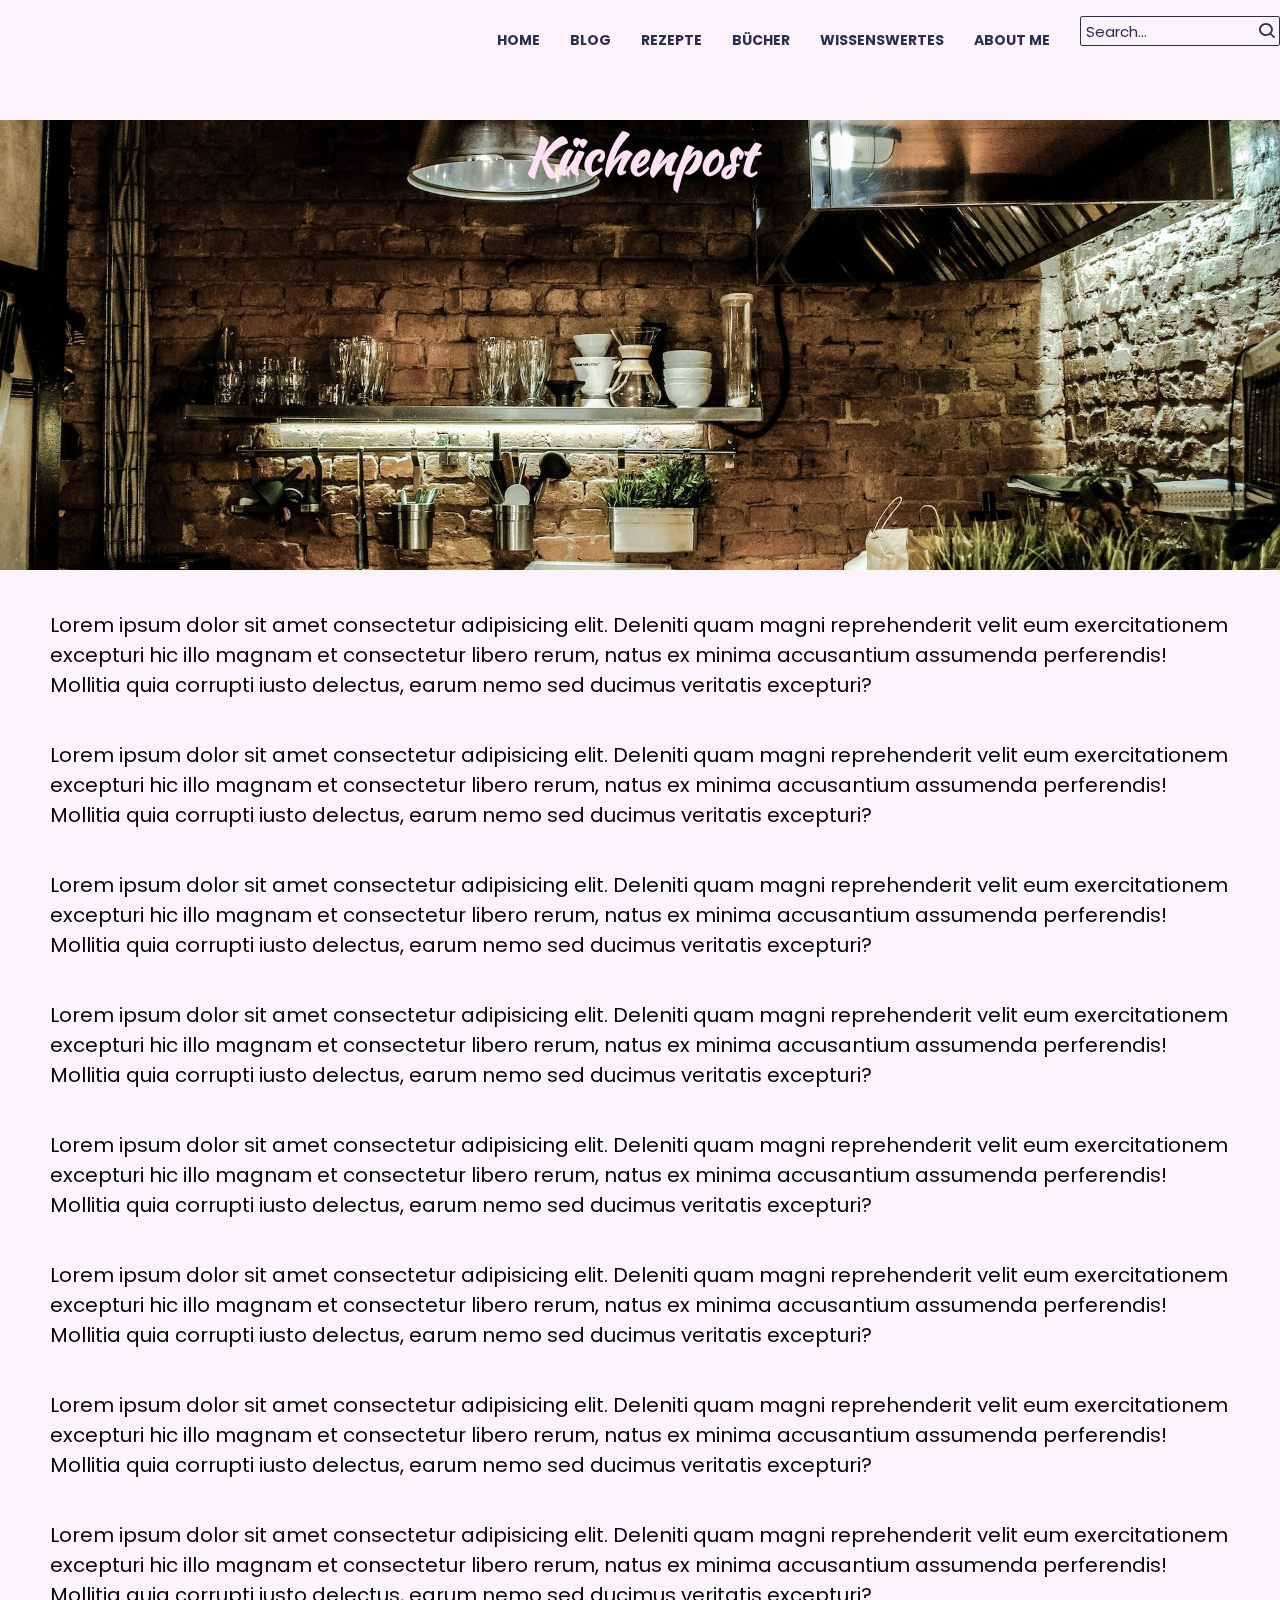
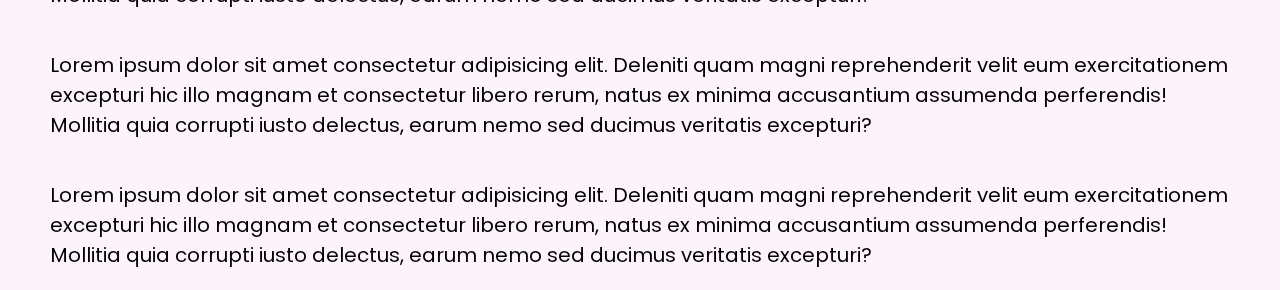
==== index.html @ 13a28444 "Patricia: header reloadet" ====
<!DOCTYPE html>
<html lang="en">
  <head>
    <meta charset="UTF-8" />
    <meta name="viewport" content="width=device-width, initial-scale=1.0" />
    <!-- Favicon -->
    <link rel="icon" href="/img/favicon.png">
    <!-- Boxicons -->
    <link
      href="https://unpkg.com/boxicons@2.1.4/css/boxicons.min.css"
      rel="stylesheet"
    />
    <!-- Style Sheet -->
    <link rel="stylesheet" href="css/main.css" />
    <title>Kuechenpost</title>
  </head>
  <body>
    <header class="header">
      <!-- <div class="logo">
        <h2>Küchenpost</h2>
      </div> -->
      <nav class="navbar">
        <div class="burger-menu">
          <i class="bx bx-menu"></i>
        </div>
        <ul class="navbar__links">
          <li><a href="#">Home</a></li>
          <li><a href="#">Blog</a></li>
          <li><a href="#">Rezepte</a></li>
          <li><a href="#">Bücher</a></li>
          <li><a href="#">Wissenswertes</a></li>
          <li><a href="#">about me</a></li>
        </ul>
      </nav>
      <form action="#" class="search-bar">
        <input type="text" placeholder="Search..." />
        <button type="submit"><i class="bx bx-search"></i></button>
      </form>
    </header>
    <main>
      <div class="hero">
        <h1>Küchenpost</h1>
      </div>
      <div>
        <p>
          Lorem ipsum dolor sit amet consectetur adipisicing elit. Deleniti quam
          magni reprehenderit velit eum exercitationem excepturi hic illo magnam
          et consectetur libero rerum, natus ex minima accusantium assumenda
          perferendis! Mollitia quia corrupti iusto delectus, earum nemo sed
          ducimus veritatis excepturi?
        </p>
      </div>

      <div>
        <p>
          Lorem ipsum dolor sit amet consectetur adipisicing elit. Deleniti quam
          magni reprehenderit velit eum exercitationem excepturi hic illo magnam
          et consectetur libero rerum, natus ex minima accusantium assumenda
          perferendis! Mollitia quia corrupti iusto delectus, earum nemo sed
          ducimus veritatis excepturi?
        </p>
      </div>

      <div>
        <p>
          Lorem ipsum dolor sit amet consectetur adipisicing elit. Deleniti quam
          magni reprehenderit velit eum exercitationem excepturi hic illo magnam
          et consectetur libero rerum, natus ex minima accusantium assumenda
          perferendis! Mollitia quia corrupti iusto delectus, earum nemo sed
          ducimus veritatis excepturi?
        </p>
      </div>

      <div>
        <p>
          Lorem ipsum dolor sit amet consectetur adipisicing elit. Deleniti quam
          magni reprehenderit velit eum exercitationem excepturi hic illo magnam
          et consectetur libero rerum, natus ex minima accusantium assumenda
          perferendis! Mollitia quia corrupti iusto delectus, earum nemo sed
          ducimus veritatis excepturi?
        </p>
      </div>

      <div>
        <p>
          Lorem ipsum dolor sit amet consectetur adipisicing elit. Deleniti quam
          magni reprehenderit velit eum exercitationem excepturi hic illo magnam
          et consectetur libero rerum, natus ex minima accusantium assumenda
          perferendis! Mollitia quia corrupti iusto delectus, earum nemo sed
          ducimus veritatis excepturi?
        </p>
      </div>

      <div>
        <p>
          Lorem ipsum dolor sit amet consectetur adipisicing elit. Deleniti quam
          magni reprehenderit velit eum exercitationem excepturi hic illo magnam
          et consectetur libero rerum, natus ex minima accusantium assumenda
          perferendis! Mollitia quia corrupti iusto delectus, earum nemo sed
          ducimus veritatis excepturi?
        </p>
      </div>

      <div>
        <p>
          Lorem ipsum dolor sit amet consectetur adipisicing elit. Deleniti quam
          magni reprehenderit velit eum exercitationem excepturi hic illo magnam
          et consectetur libero rerum, natus ex minima accusantium assumenda
          perferendis! Mollitia quia corrupti iusto delectus, earum nemo sed
          ducimus veritatis excepturi?
        </p>
      </div>

      <div>
        <p>
          Lorem ipsum dolor sit amet consectetur adipisicing elit. Deleniti quam
          magni reprehenderit velit eum exercitationem excepturi hic illo magnam
          et consectetur libero rerum, natus ex minima accusantium assumenda
          perferendis! Mollitia quia corrupti iusto delectus, earum nemo sed
          ducimus veritatis excepturi?
        </p>
      </div>
      <div>
        <p>
          Lorem ipsum dolor sit amet consectetur adipisicing elit. Deleniti quam
          magni reprehenderit velit eum exercitationem excepturi hic illo magnam
          et consectetur libero rerum, natus ex minima accusantium assumenda
          perferendis! Mollitia quia corrupti iusto delectus, earum nemo sed
          ducimus veritatis excepturi?
        </p>
      </div>
      <div>
        <p>
          Lorem ipsum dolor sit amet consectetur adipisicing elit. Deleniti quam
          magni reprehenderit velit eum exercitationem excepturi hic illo magnam
          et consectetur libero rerum, natus ex minima accusantium assumenda
          perferendis! Mollitia quia corrupti iusto delectus, earum nemo sed
          ducimus veritatis excepturi?
        </p>
      </div>
    </main>

    <footer>
      <section>
        
      </section>
      <!-- Impressium -->
      <!-- contact me -->
      <!-- Datenschutzerklärung -->
      <!-- Links zu Insta, twitter, linkedin-->
    </footer>


  </body>
</html>
---- css/main.css ----
@import url("https://fonts.googleapis.com/css2?family=Kaushan+Script&display=swap");
@import url("https://fonts.googleapis.com/css2?family=Poppins:wght@100;200;300;400;500;600;700;800;900&display=swap");
* {
  margin: 0;
  padding: 0;
  box-sizing: border-box;
  text-decoration: none;
  text-decoration-color: none;
}

:root {
  font-size: 62.5%;
  font-family: "Poppins", sans-serif;
}

body {
  background-color: #fdf3fa;
}

.header {
  position: fixed;
  top: 0;
  width: 100%;
  background-color: transparent;
  display: flex;
  align-items: center;
  justify-content: flex-end;
}
.header .logo {
  display: flex;
  justify-content: center;
  align-items: center;
  margin-left: 3rem;
  margin-bottom: -0.9rem;
  font-family: "Kaushan Script", cursive;
  font-size: 2.5rem;
  color: #2a2f4f;
}
.header .navbar .burger-menu {
  display: none;
  cursor: pointer;
  font-size: 2rem;
}
.header .navbar .navbar__links {
  display: flex;
  justify-content: flex-end;
  margin: 3rem;
  margin-bottom: -0.2rem;
  gap: 3rem;
  list-style: none;
  font-size: 1.4rem;
  font-weight: bold;
  text-transform: uppercase;
  color: #2a2f4f;
}
.header .navbar .navbar__links a {
  position: relative;
  font-size: 1.4rem;
  color: #2a2f4f;
}
.header .navbar .navbar__links a::after {
  content: "";
  position: absolute;
  left: 0;
  bottom: -0.3rem;
  width: 100%;
  height: 0.1rem;
  background: #2a2f4f;
  border-radius: 0.2rem;
  transform: translateY(0.8rem);
  opacity: 0;
  transition: 0.5s;
}
.header .navbar .navbar__links a:hover::after {
  transform: translateY(0);
  opacity: 1;
}
.header .navbar .navbar__links a:focus {
  color: #2a2f4f;
}
.header .search-bar {
  width: 20rem;
  height: 3rem;
  margin-bottom: -1.3rem;
  background: transparent;
  border: 0.1rem solid #2a2f4f;
  border-radius: 0.2rem;
  display: flex;
  align-items: center;
}
.header .search-bar input {
  width: 100%;
  background: transparent;
  border: none;
  outline: none;
  font-size: 1.5rem;
  color: #2a2f4f;
  font-family: "Poppins", sans-serif;
  padding-left: 0.5rem;
}
.header .search-bar input::-moz-placeholder {
  color: #2a2f4f;
}
.header .search-bar input::placeholder {
  color: #2a2f4f;
}
.header .search-bar button {
  width: 2.8rem;
  height: 100%;
  background: transparent;
  border: none;
  outline: none;
  display: flex;
  justify-content: center;
  align-items: center;
}
.header .search-bar button i {
  font-size: 2rem;
  color: #2a2f4f;
}

main {
  position: relative;
  top: 0;
  display: flex;
  justify-content: center;
  display: flex;
  flex-direction: column;
  justify-content: center;
  margin-top: 10rem;
}
main .hero {
  width: 100%;
  height: 50vh;
  background-image: url("/img/background.jpg");
  background-size: cover;
  background-position: center;
  background-repeat: no-repeat;
}
main .hero h1 {
  color: #fde2f3;
  font-family: "Kaushan Script", cursive;
  font-size: 5rem;
  display: flex;
  justify-content: center;
  align-content: center;
}
main div {
  margin: 2rem 0;
}
main div p {
  margin: 0 5rem;
  font-size: 2rem;
}

@media screen and (max-width: 768px) {
  body {
    background-color: tomato;
  }
  .burger-menu {
    display: none;
  }
}
@media screen and (max-width: 320px) {
  body {
    background-color: lightgreen;
  }
}/*# sourceMappingURL=main.css.map */
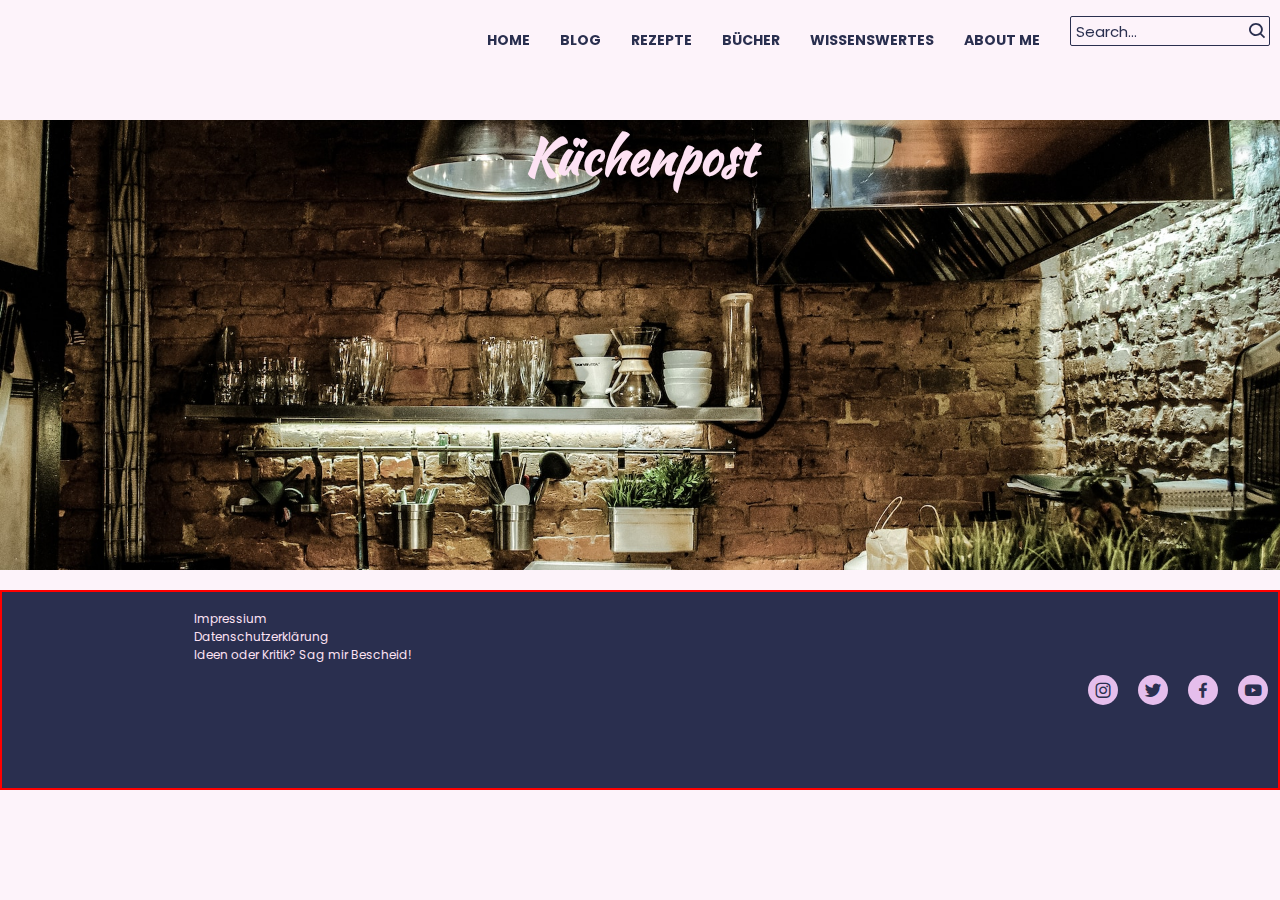
==== commit f49dadd2: "Patricia: mix" ====
--- a/index.html
+++ b/index.html
@@ -4,7 +4,7 @@
     <meta charset="UTF-8" />
     <meta name="viewport" content="width=device-width, initial-scale=1.0" />
     <!-- Favicon -->
-    <link rel="icon" href="/img/favicon.png">
+    <link rel="icon" href="/img/favicon.png" />
     <!-- Boxicons -->
     <link
       href="https://unpkg.com/boxicons@2.1.4/css/boxicons.min.css"
@@ -41,7 +41,7 @@
       <div class="hero">
         <h1>Küchenpost</h1>
       </div>
-      <div>
+      <!-- <div>
         <p>
           Lorem ipsum dolor sit amet consectetur adipisicing elit. Deleniti quam
           magni reprehenderit velit eum exercitationem excepturi hic illo magnam
@@ -137,12 +137,29 @@
           perferendis! Mollitia quia corrupti iusto delectus, earum nemo sed
           ducimus veritatis excepturi?
         </p>
-      </div>
+      </div> -->
     </main>
 
     <footer>
-      <section>
-        
+      <section class="footer">
+        <div class="footer__links">
+          <ul>
+            <li><a href="#">Impressium</a></li>
+            <li><a href="#">Datenschutzerklärung</a></li>
+            <li>
+              <a href="#"
+                >Ideen oder Kritik? Sag mir
+                Bescheid!</a
+              >
+            </li>
+          </ul>
+        </div>
+        <div class="footer__icon">
+          <a href="#"><i class="bx bxl-instagram"></i></a>
+          <a href="#"><i class="bx bxl-twitter"></i></a>
+          <a href="#"><i class="bx bxl-facebook"></i></a>
+          <a href="#"><i class="bx bxl-youtube"></i></a>
+        </div>
       </section>
       <!-- Impressium -->
       <!-- contact me -->
@@ -150,6 +167,6 @@
       <!-- Links zu Insta, twitter, linkedin-->
     </footer>
 
-
+    <script type="text/javascript" src="/script.js"></script>
   </body>
 </html>
--- a/css/main.css
+++ b/css/main.css
@@ -82,6 +82,7 @@
   width: 20rem;
   height: 3rem;
   margin-bottom: -1.3rem;
+  margin-right: 1rem;
   background: transparent;
   border: 0.1rem solid #2a2f4f;
   border-radius: 0.2rem;
@@ -151,6 +152,44 @@
 main div p {
   margin: 0 5rem;
   font-size: 2rem;
+}
+
+.footer {
+  border: 2px solid red;
+  background-color: #2a2f4f;
+  height: 20rem;
+  display: flex;
+  justify-content: space-between;
+}
+.footer .footer__links {
+  font-size: 1.2rem;
+  margin: 2vh 15vw;
+}
+.footer .footer__links li,
+.footer .footer__links a {
+  color: #fde2f3;
+  list-style: none;
+}
+.footer .footer__icon {
+  display: flex;
+  justify-content: center;
+  align-items: center;
+}
+.footer .footer__icon i {
+  font-size: 2rem;
+  color: #2a2f4f;
+  height: 3rem;
+  width: 3rem;
+  border-radius: 50%;
+  margin: 1rem;
+  background-color: #e5beec;
+  display: flex;
+  justify-content: center;
+  align-items: center;
+  transition: 0.4s;
+}
+.footer .footer__icon i:hover {
+  transform: scale(1.2);
 }
 
 @media screen and (max-width: 768px) {
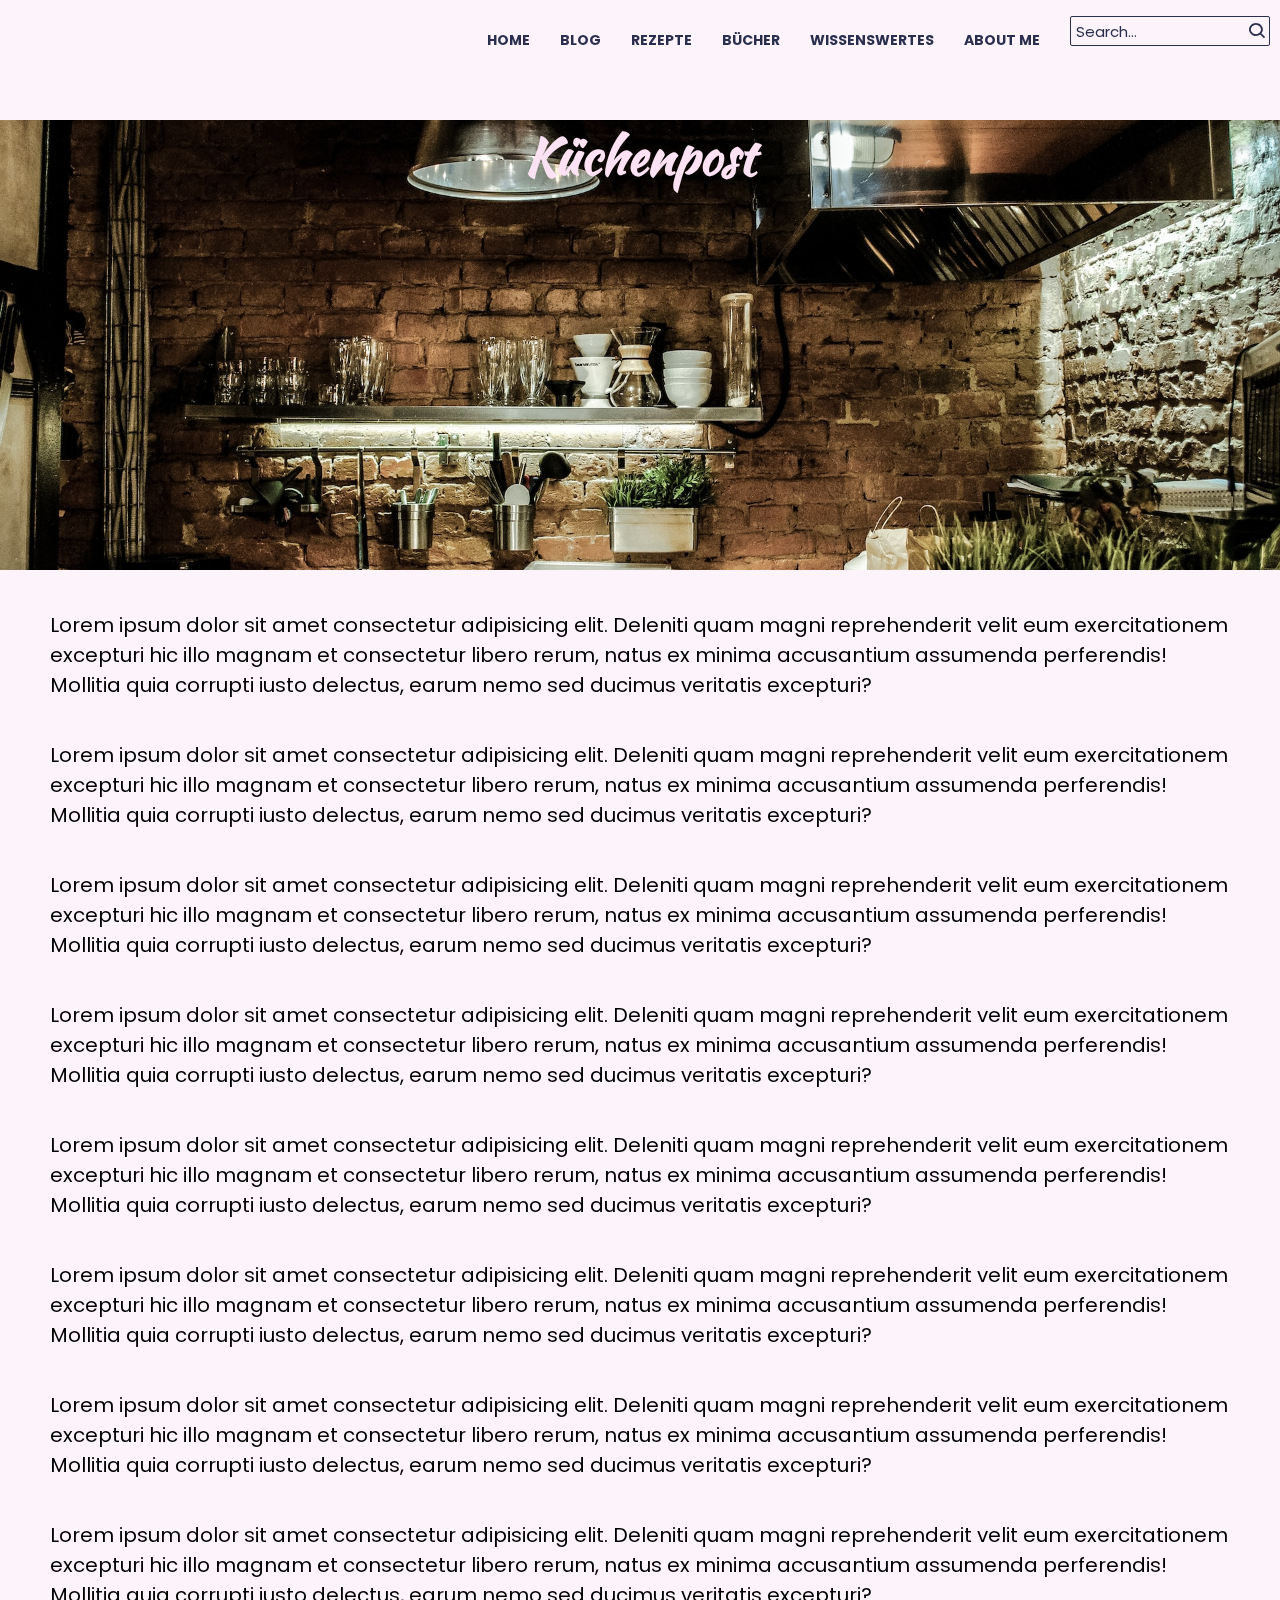
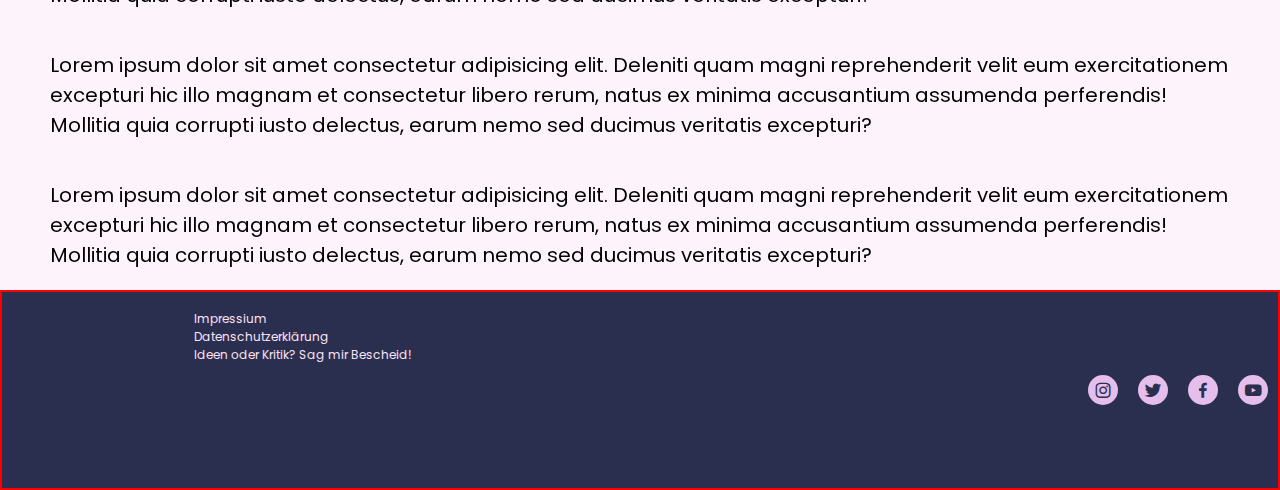
==== commit 14f71377: "Patricia: add new sites" ====
--- a/index.html
+++ b/index.html
@@ -14,7 +14,7 @@
     <link rel="stylesheet" href="css/main.css" />
     <title>Kuechenpost</title>
   </head>
-  <body>
+  <body id="home">
     <header class="header">
       <!-- <div class="logo">
         <h2>Küchenpost</h2>
@@ -24,9 +24,9 @@
           <i class="bx bx-menu"></i>
         </div>
         <ul class="navbar__links">
-          <li><a href="#">Home</a></li>
-          <li><a href="#">Blog</a></li>
-          <li><a href="#">Rezepte</a></li>
+          <li><a href="#home">Home</a></li>
+          <li><a href="blog.html">Blog</a></li>
+          <li><a href="recipes.html">Rezepte</a></li>
           <li><a href="#">Bücher</a></li>
           <li><a href="#">Wissenswertes</a></li>
           <li><a href="#">about me</a></li>
@@ -41,7 +41,7 @@
       <div class="hero">
         <h1>Küchenpost</h1>
       </div>
-      <!-- <div>
+      <div>
         <p>
           Lorem ipsum dolor sit amet consectetur adipisicing elit. Deleniti quam
           magni reprehenderit velit eum exercitationem excepturi hic illo magnam
@@ -137,7 +137,7 @@
           perferendis! Mollitia quia corrupti iusto delectus, earum nemo sed
           ducimus veritatis excepturi?
         </p>
-      </div> -->
+      </div> 
     </main>
 
     <footer>
@@ -161,10 +161,6 @@
           <a href="#"><i class="bx bxl-youtube"></i></a>
         </div>
       </section>
-      <!-- Impressium -->
-      <!-- contact me -->
-      <!-- Datenschutzerklärung -->
-      <!-- Links zu Insta, twitter, linkedin-->
     </footer>
 
     <script type="text/javascript" src="/script.js"></script>
--- a/css/main.css
+++ b/css/main.css
@@ -186,10 +186,12 @@
   display: flex;
   justify-content: center;
   align-items: center;
-  transition: 0.4s;
+  transition: 0.7s;
 }
 .footer .footer__icon i:hover {
-  transform: scale(1.2);
+  transform: scale(1.8);
+  color: #fde2f3;
+  background-color: #2a2f4f;
 }
 
 @media screen and (max-width: 768px) {
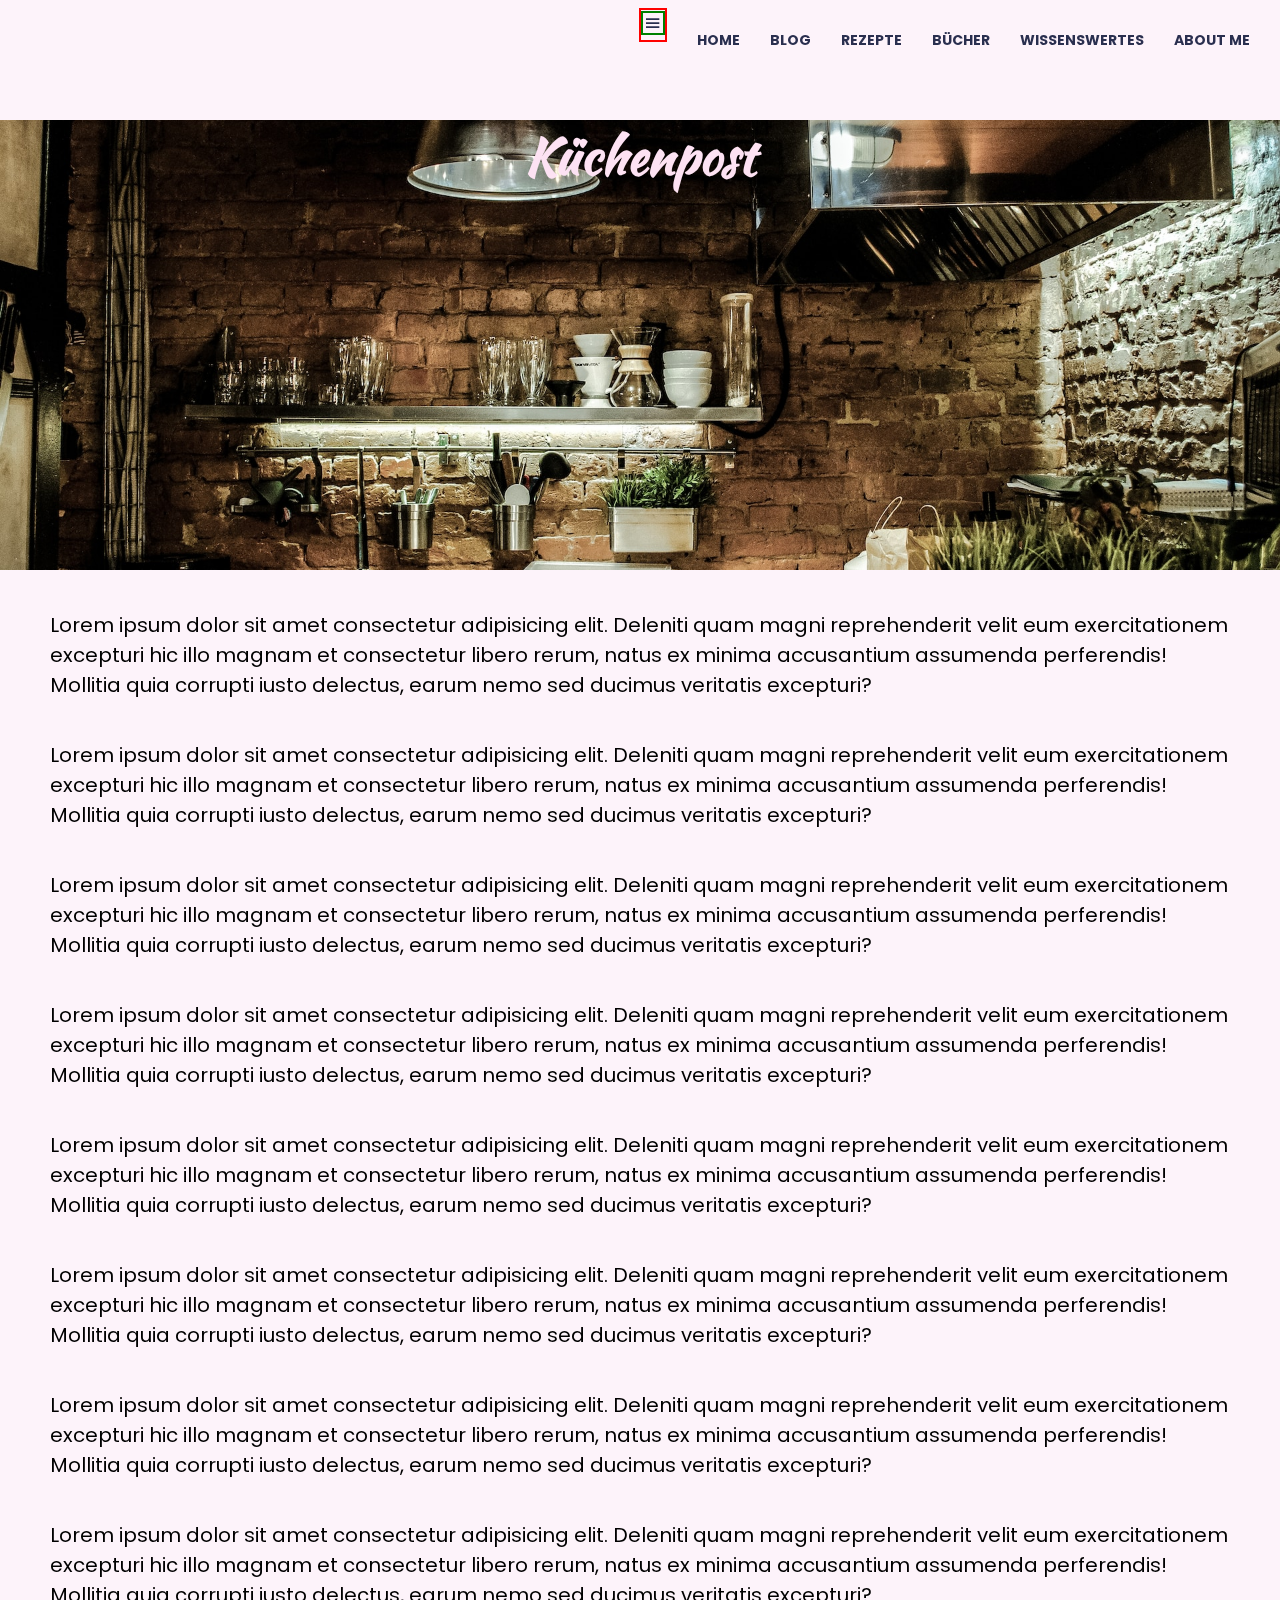
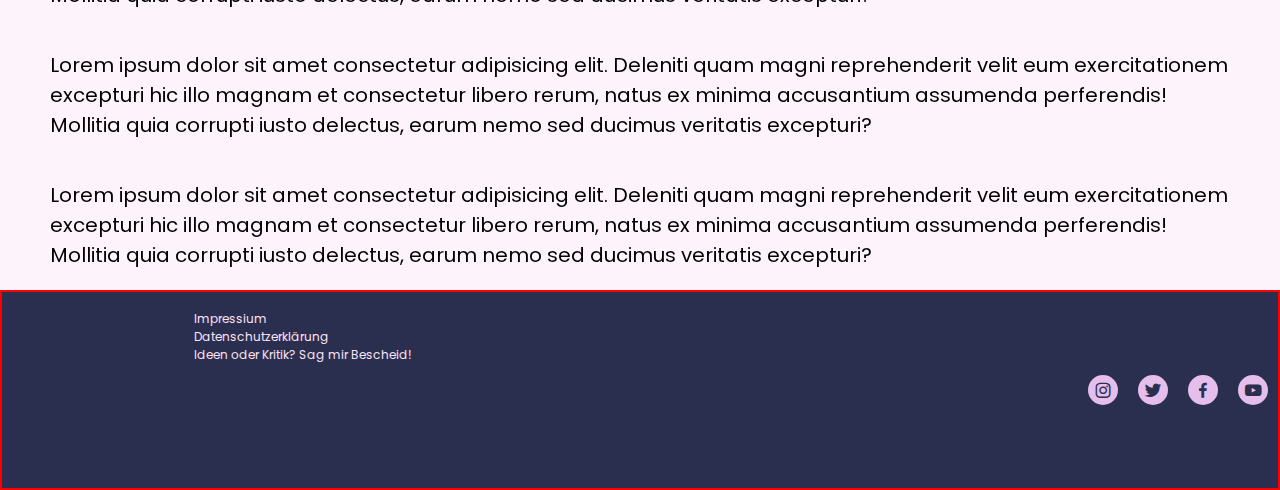
==== commit 0fb0caed: "Patricia:burger-menu strikes.." ====
--- a/index.html
+++ b/index.html
@@ -15,14 +15,15 @@
     <title>Kuechenpost</title>
   </head>
   <body id="home">
+   
     <header class="header">
       <!-- <div class="logo">
         <h2>Küchenpost</h2>
       </div> -->
+      <div class="burger-menu">
+        <i class="bx bx-menu"></i>
+      </div>
       <nav class="navbar">
-        <div class="burger-menu">
-          <i class="bx bx-menu"></i>
-        </div>
         <ul class="navbar__links">
           <li><a href="#home">Home</a></li>
           <li><a href="blog.html">Blog</a></li>
@@ -137,7 +138,7 @@
           perferendis! Mollitia quia corrupti iusto delectus, earum nemo sed
           ducimus veritatis excepturi?
         </p>
-      </div> 
+      </div>
     </main>
 
     <footer>
@@ -147,10 +148,7 @@
             <li><a href="#">Impressium</a></li>
             <li><a href="#">Datenschutzerklärung</a></li>
             <li>
-              <a href="#"
-                >Ideen oder Kritik? Sag mir
-                Bescheid!</a
-              >
+              <a href="#">Ideen oder Kritik? Sag mir Bescheid!</a>
             </li>
           </ul>
         </div>
--- a/css/main.css
+++ b/css/main.css
@@ -36,10 +36,19 @@
   font-size: 2.5rem;
   color: #2a2f4f;
 }
-.header .navbar .burger-menu {
-  display: none;
+.header .burger-menu {
+  border: 2px solid red;
+  display: block;
   cursor: pointer;
   font-size: 2rem;
+}
+.header .burger-menu .bx {
+  border: 2px solid green;
+  font-size: 2rem;
+  color: #2a2f4f;
+}
+.header .navbar {
+  display: flex;
 }
 .header .navbar .navbar__links {
   display: flex;
@@ -79,6 +88,7 @@
   color: #2a2f4f;
 }
 .header .search-bar {
+  display: none;
   width: 20rem;
   height: 3rem;
   margin-bottom: -1.3rem;
@@ -86,8 +96,6 @@
   background: transparent;
   border: 0.1rem solid #2a2f4f;
   border-radius: 0.2rem;
-  display: flex;
-  align-items: center;
 }
 .header .search-bar input {
   width: 100%;
@@ -192,18 +200,4 @@
   transform: scale(1.8);
   color: #fde2f3;
   background-color: #2a2f4f;
-}
-
-@media screen and (max-width: 768px) {
-  body {
-    background-color: tomato;
-  }
-  .burger-menu {
-    display: none;
-  }
-}
-@media screen and (max-width: 320px) {
-  body {
-    background-color: lightgreen;
-  }
 }/*# sourceMappingURL=main.css.map */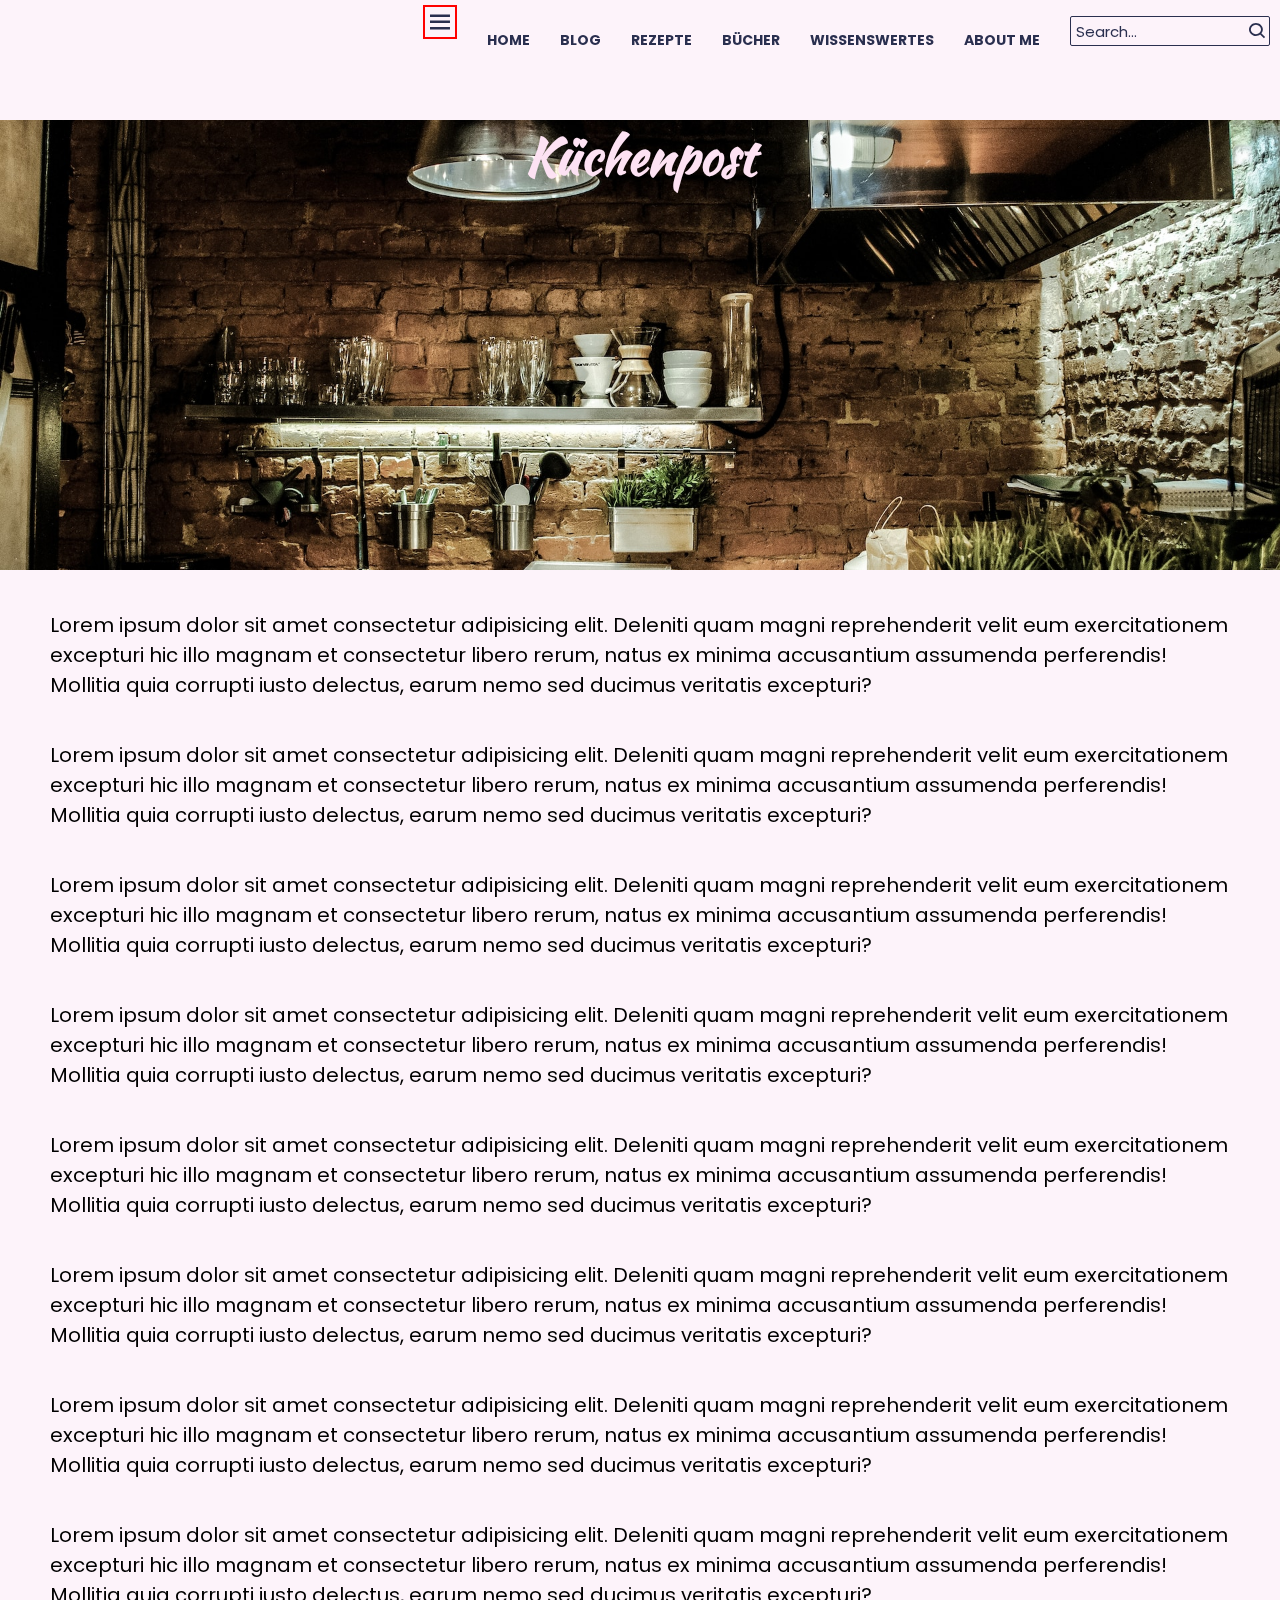
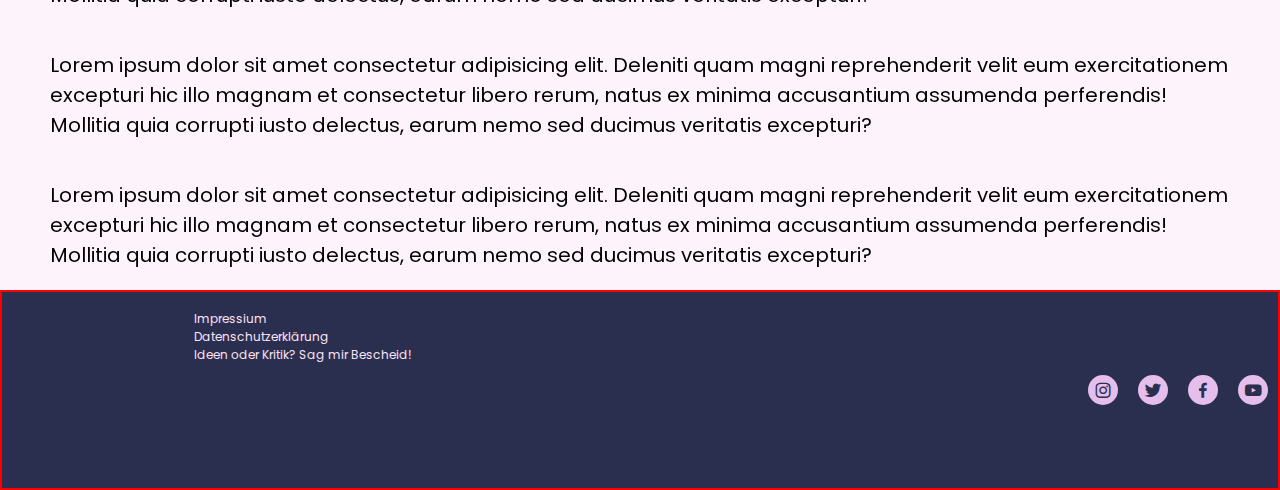
==== commit 5d0f4c98: "Patricia: Footer sites erstellt" ====
--- a/index.html
+++ b/index.html
@@ -1,6 +1,6 @@
 <!DOCTYPE html>
 <html lang="en">
-  <head>
+  <head id="home">
     <meta charset="UTF-8" />
     <meta name="viewport" content="width=device-width, initial-scale=1.0" />
     <!-- Favicon -->
@@ -14,7 +14,7 @@
     <link rel="stylesheet" href="css/main.css" />
     <title>Kuechenpost</title>
   </head>
-  <body id="home">
+  <body>
    
     <header class="header">
       <!-- <div class="logo">
--- a/css/main.css
+++ b/css/main.css
@@ -37,20 +37,19 @@
   color: #2a2f4f;
 }
 .header .burger-menu {
-  border: 2px solid red;
   display: block;
   cursor: pointer;
-  font-size: 2rem;
+  font-size: 3rem;
 }
 .header .burger-menu .bx {
-  border: 2px solid green;
-  font-size: 2rem;
-  color: #2a2f4f;
-}
-.header .navbar {
-  display: flex;
-}
-.header .navbar .navbar__links {
+  border: 2px solid red;
+  color: #2a2f4f;
+}
+
+.navbar {
+  display: none;
+}
+.navbar .navbar__links {
   display: flex;
   justify-content: flex-end;
   margin: 3rem;
@@ -62,12 +61,12 @@
   text-transform: uppercase;
   color: #2a2f4f;
 }
-.header .navbar .navbar__links a {
+.navbar .navbar__links a {
   position: relative;
   font-size: 1.4rem;
   color: #2a2f4f;
 }
-.header .navbar .navbar__links a::after {
+.navbar .navbar__links a::after {
   content: "";
   position: absolute;
   left: 0;
@@ -80,14 +79,15 @@
   opacity: 0;
   transition: 0.5s;
 }
-.header .navbar .navbar__links a:hover::after {
+.navbar .navbar__links a:hover::after {
   transform: translateY(0);
   opacity: 1;
 }
-.header .navbar .navbar__links a:focus {
-  color: #2a2f4f;
-}
-.header .search-bar {
+.navbar .navbar__links a:focus {
+  color: #2a2f4f;
+}
+
+.search-bar {
   display: none;
   width: 20rem;
   height: 3rem;
@@ -97,7 +97,7 @@
   border: 0.1rem solid #2a2f4f;
   border-radius: 0.2rem;
 }
-.header .search-bar input {
+.search-bar input {
   width: 100%;
   background: transparent;
   border: none;
@@ -107,13 +107,13 @@
   font-family: "Poppins", sans-serif;
   padding-left: 0.5rem;
 }
-.header .search-bar input::-moz-placeholder {
-  color: #2a2f4f;
-}
-.header .search-bar input::placeholder {
-  color: #2a2f4f;
-}
-.header .search-bar button {
+.search-bar input::-moz-placeholder {
+  color: #2a2f4f;
+}
+.search-bar input::placeholder {
+  color: #2a2f4f;
+}
+.search-bar button {
   width: 2.8rem;
   height: 100%;
   background: transparent;
@@ -123,7 +123,7 @@
   justify-content: center;
   align-items: center;
 }
-.header .search-bar button i {
+.search-bar button i {
   font-size: 2rem;
   color: #2a2f4f;
 }
@@ -200,4 +200,16 @@
   transform: scale(1.8);
   color: #fde2f3;
   background-color: #2a2f4f;
+}
+
+@media screen and (min-width: 768px) {
+  .navbar {
+    display: flex;
+  }
+  .burger-menu {
+    display: none;
+  }
+  .search-bar {
+    display: flex;
+  }
 }/*# sourceMappingURL=main.css.map */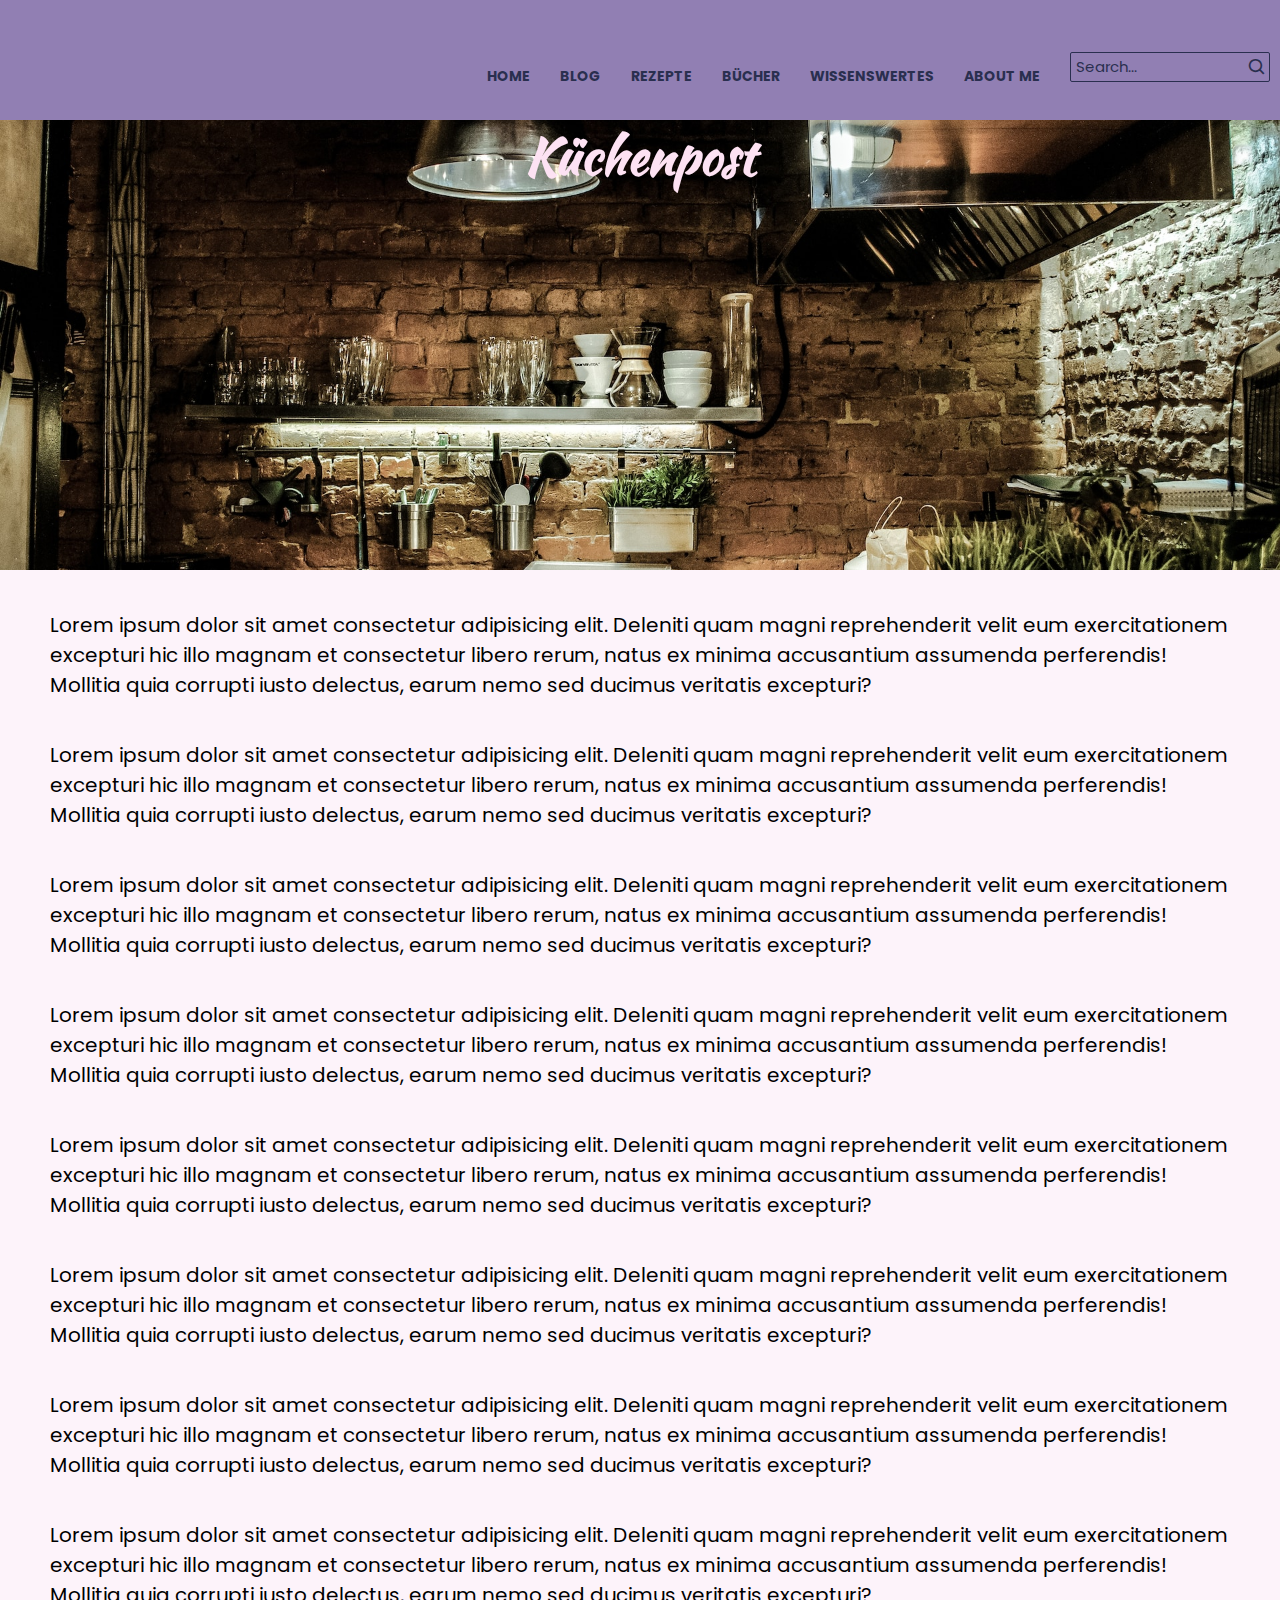
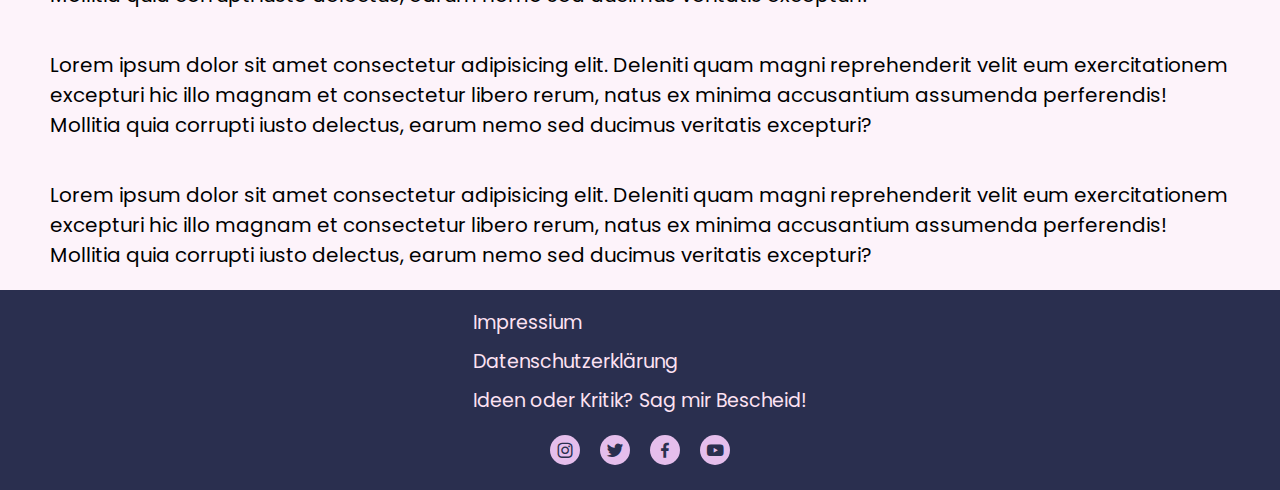
==== commit 6d96e71d: "Patricia: footer complete" ====
--- a/index.html
+++ b/index.html
@@ -15,7 +15,6 @@
     <title>Kuechenpost</title>
   </head>
   <body>
-   
     <header class="header">
       <!-- <div class="logo">
         <h2>Küchenpost</h2>
@@ -145,18 +144,19 @@
       <section class="footer">
         <div class="footer__links">
           <ul>
-            <li><a href="#">Impressium</a></li>
-            <li><a href="#">Datenschutzerklärung</a></li>
+            <li><a href="impressium.html">Impressium</a></li>
+            <li><a href="datenschutz.html">Datenschutzerklärung</a></li>
             <li>
-              <a href="#">Ideen oder Kritik? Sag mir Bescheid!</a>
+              <a href="contactme.html">Ideen oder Kritik? Sag mir Bescheid!</a>
             </li>
           </ul>
-        </div>
-        <div class="footer__icon">
-          <a href="#"><i class="bx bxl-instagram"></i></a>
-          <a href="#"><i class="bx bxl-twitter"></i></a>
-          <a href="#"><i class="bx bxl-facebook"></i></a>
-          <a href="#"><i class="bx bxl-youtube"></i></a>
+
+          <div class="footer__icon">
+            <a href="#"><i class="bx bxl-instagram"></i></a>
+            <a href="#"><i class="bx bxl-twitter"></i></a>
+            <a href="#"><i class="bx bxl-facebook"></i></a>
+            <a href="#"><i class="bx bxl-youtube"></i></a>
+          </div>
         </div>
       </section>
     </footer>
--- a/css/main.css
+++ b/css/main.css
@@ -21,7 +21,8 @@
   position: fixed;
   top: 0;
   width: 100%;
-  background-color: transparent;
+  height: 12rem;
+  background-color: #917fb3;
   display: flex;
   align-items: center;
   justify-content: flex-end;
@@ -36,13 +37,15 @@
   font-size: 2.5rem;
   color: #2a2f4f;
 }
-.header .burger-menu {
+
+.burger-menu {
   display: block;
   cursor: pointer;
   font-size: 3rem;
-}
-.header .burger-menu .bx {
-  border: 2px solid red;
+  margin-right: 1rem;
+  margin-bottom: -1.2rem;
+}
+.burger-menu .bx {
   color: #2a2f4f;
 }
 
@@ -129,8 +132,6 @@
 }
 
 main {
-  position: relative;
-  top: 0;
   display: flex;
   justify-content: center;
   display: flex;
@@ -163,27 +164,38 @@
 }
 
 .footer {
-  border: 2px solid red;
   background-color: #2a2f4f;
   height: 20rem;
   display: flex;
-  justify-content: space-between;
-}
-.footer .footer__links {
-  font-size: 1.2rem;
+  justify-content: center;
+}
+
+.footer__links {
   margin: 2vh 15vw;
 }
-.footer .footer__links li,
-.footer .footer__links a {
+.footer__links li {
+  list-style: none;
+  margin-bottom: 1rem;
+}
+.footer__links li:hover {
+  transform: translateX(-12px);
+}
+.footer__links li a {
+  font-size: 1.9rem;
   color: #fde2f3;
-  list-style: none;
-}
-.footer .footer__icon {
-  display: flex;
-  justify-content: center;
-  align-items: center;
-}
-.footer .footer__icon i {
+  margin-bottom: 1rem;
+  transition: 0.4s;
+}
+.footer__links li a:hover {
+  color: #917fb3;
+}
+
+.footer__icon {
+  display: flex;
+  justify-content: center;
+  align-items: center;
+}
+.footer__icon i {
   font-size: 2rem;
   color: #2a2f4f;
   height: 3rem;
@@ -196,7 +208,7 @@
   align-items: center;
   transition: 0.7s;
 }
-.footer .footer__icon i:hover {
+.footer__icon i:hover {
   transform: scale(1.8);
   color: #fde2f3;
   background-color: #2a2f4f;
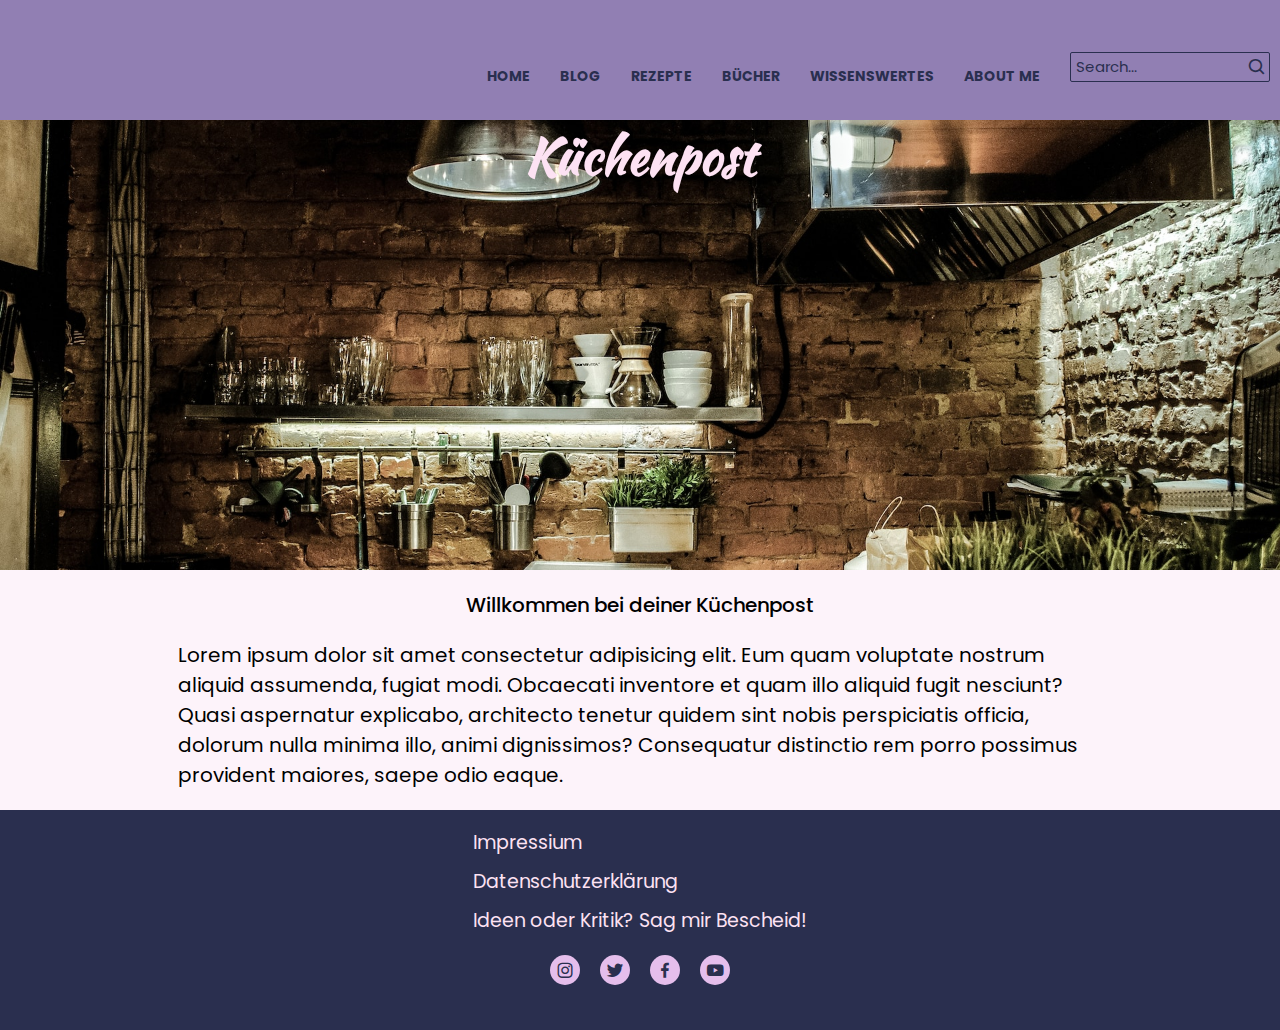
==== commit c2f1cff7: "Patricia: about me site finish" ====
--- a/index.html
+++ b/index.html
@@ -27,9 +27,9 @@
           <li><a href="#home">Home</a></li>
           <li><a href="blog.html">Blog</a></li>
           <li><a href="recipes.html">Rezepte</a></li>
-          <li><a href="#">Bücher</a></li>
+          <li><a href="book.html">Bücher</a></li>
           <li><a href="#">Wissenswertes</a></li>
-          <li><a href="#">about me</a></li>
+          <li><a href="aboutme.html">about me</a></li>
         </ul>
       </nav>
       <form action="#" class="search-bar">
@@ -41,101 +41,16 @@
       <div class="hero">
         <h1>Küchenpost</h1>
       </div>
-      <div>
+      <h2>Willkommen bei deiner Küchenpost</h2>
+      <div class="container">
+        
         <p>
-          Lorem ipsum dolor sit amet consectetur adipisicing elit. Deleniti quam
-          magni reprehenderit velit eum exercitationem excepturi hic illo magnam
-          et consectetur libero rerum, natus ex minima accusantium assumenda
-          perferendis! Mollitia quia corrupti iusto delectus, earum nemo sed
-          ducimus veritatis excepturi?
-        </p>
-      </div>
-
-      <div>
-        <p>
-          Lorem ipsum dolor sit amet consectetur adipisicing elit. Deleniti quam
-          magni reprehenderit velit eum exercitationem excepturi hic illo magnam
-          et consectetur libero rerum, natus ex minima accusantium assumenda
-          perferendis! Mollitia quia corrupti iusto delectus, earum nemo sed
-          ducimus veritatis excepturi?
-        </p>
-      </div>
-
-      <div>
-        <p>
-          Lorem ipsum dolor sit amet consectetur adipisicing elit. Deleniti quam
-          magni reprehenderit velit eum exercitationem excepturi hic illo magnam
-          et consectetur libero rerum, natus ex minima accusantium assumenda
-          perferendis! Mollitia quia corrupti iusto delectus, earum nemo sed
-          ducimus veritatis excepturi?
-        </p>
-      </div>
-
-      <div>
-        <p>
-          Lorem ipsum dolor sit amet consectetur adipisicing elit. Deleniti quam
-          magni reprehenderit velit eum exercitationem excepturi hic illo magnam
-          et consectetur libero rerum, natus ex minima accusantium assumenda
-          perferendis! Mollitia quia corrupti iusto delectus, earum nemo sed
-          ducimus veritatis excepturi?
-        </p>
-      </div>
-
-      <div>
-        <p>
-          Lorem ipsum dolor sit amet consectetur adipisicing elit. Deleniti quam
-          magni reprehenderit velit eum exercitationem excepturi hic illo magnam
-          et consectetur libero rerum, natus ex minima accusantium assumenda
-          perferendis! Mollitia quia corrupti iusto delectus, earum nemo sed
-          ducimus veritatis excepturi?
-        </p>
-      </div>
-
-      <div>
-        <p>
-          Lorem ipsum dolor sit amet consectetur adipisicing elit. Deleniti quam
-          magni reprehenderit velit eum exercitationem excepturi hic illo magnam
-          et consectetur libero rerum, natus ex minima accusantium assumenda
-          perferendis! Mollitia quia corrupti iusto delectus, earum nemo sed
-          ducimus veritatis excepturi?
-        </p>
-      </div>
-
-      <div>
-        <p>
-          Lorem ipsum dolor sit amet consectetur adipisicing elit. Deleniti quam
-          magni reprehenderit velit eum exercitationem excepturi hic illo magnam
-          et consectetur libero rerum, natus ex minima accusantium assumenda
-          perferendis! Mollitia quia corrupti iusto delectus, earum nemo sed
-          ducimus veritatis excepturi?
-        </p>
-      </div>
-
-      <div>
-        <p>
-          Lorem ipsum dolor sit amet consectetur adipisicing elit. Deleniti quam
-          magni reprehenderit velit eum exercitationem excepturi hic illo magnam
-          et consectetur libero rerum, natus ex minima accusantium assumenda
-          perferendis! Mollitia quia corrupti iusto delectus, earum nemo sed
-          ducimus veritatis excepturi?
-        </p>
-      </div>
-      <div>
-        <p>
-          Lorem ipsum dolor sit amet consectetur adipisicing elit. Deleniti quam
-          magni reprehenderit velit eum exercitationem excepturi hic illo magnam
-          et consectetur libero rerum, natus ex minima accusantium assumenda
-          perferendis! Mollitia quia corrupti iusto delectus, earum nemo sed
-          ducimus veritatis excepturi?
-        </p>
-      </div>
-      <div>
-        <p>
-          Lorem ipsum dolor sit amet consectetur adipisicing elit. Deleniti quam
-          magni reprehenderit velit eum exercitationem excepturi hic illo magnam
-          et consectetur libero rerum, natus ex minima accusantium assumenda
-          perferendis! Mollitia quia corrupti iusto delectus, earum nemo sed
-          ducimus veritatis excepturi?
+          Lorem ipsum dolor sit amet consectetur adipisicing elit. Eum quam
+          voluptate nostrum aliquid assumenda, fugiat modi. Obcaecati inventore
+          et quam illo aliquid fugit nesciunt? Quasi aspernatur explicabo,
+          architecto tenetur quidem sint nobis perspiciatis officia, dolorum
+          nulla minima illo, animi dignissimos? Consequatur distinctio rem porro
+          possimus provident maiores, saepe odio eaque.
         </p>
       </div>
     </main>
--- a/css/main.css
+++ b/css/main.css
@@ -15,6 +15,18 @@
 
 body {
   background-color: #fdf3fa;
+}
+
+h2 {
+  font-size: 2rem;
+  font-weight: 500;
+  text-align: center;
+}
+
+img {
+  width: 20rem;
+  aspect-ratio: 1/1;
+  border-radius: 10%;
 }
 
 .header {
@@ -155,6 +167,10 @@
   justify-content: center;
   align-content: center;
 }
+main .hero2 {
+  width: 100%;
+  height: 10vh;
+}
 main div {
   margin: 2rem 0;
 }
@@ -163,9 +179,27 @@
   font-size: 2rem;
 }
 
+.container {
+  width: 80%;
+  margin: 2rem 10%;
+  display: flex;
+  flex-direction: column;
+  justify-content: center;
+  align-items: center;
+}
+.container img {
+  width: 20rem;
+  aspect-ratio: 1/1;
+  border-radius: 50%;
+  border: 0.2rem solid #2a2f4f;
+  margin-bottom: 1rem;
+  display: flex;
+  justify-content: center;
+}
+
 .footer {
   background-color: #2a2f4f;
-  height: 20rem;
+  height: 22rem;
   display: flex;
   justify-content: center;
 }
@@ -224,4 +258,8 @@
   .search-bar {
     display: flex;
   }
+  .container {
+    display: flex;
+    flex-direction: row;
+  }
 }/*# sourceMappingURL=main.css.map */